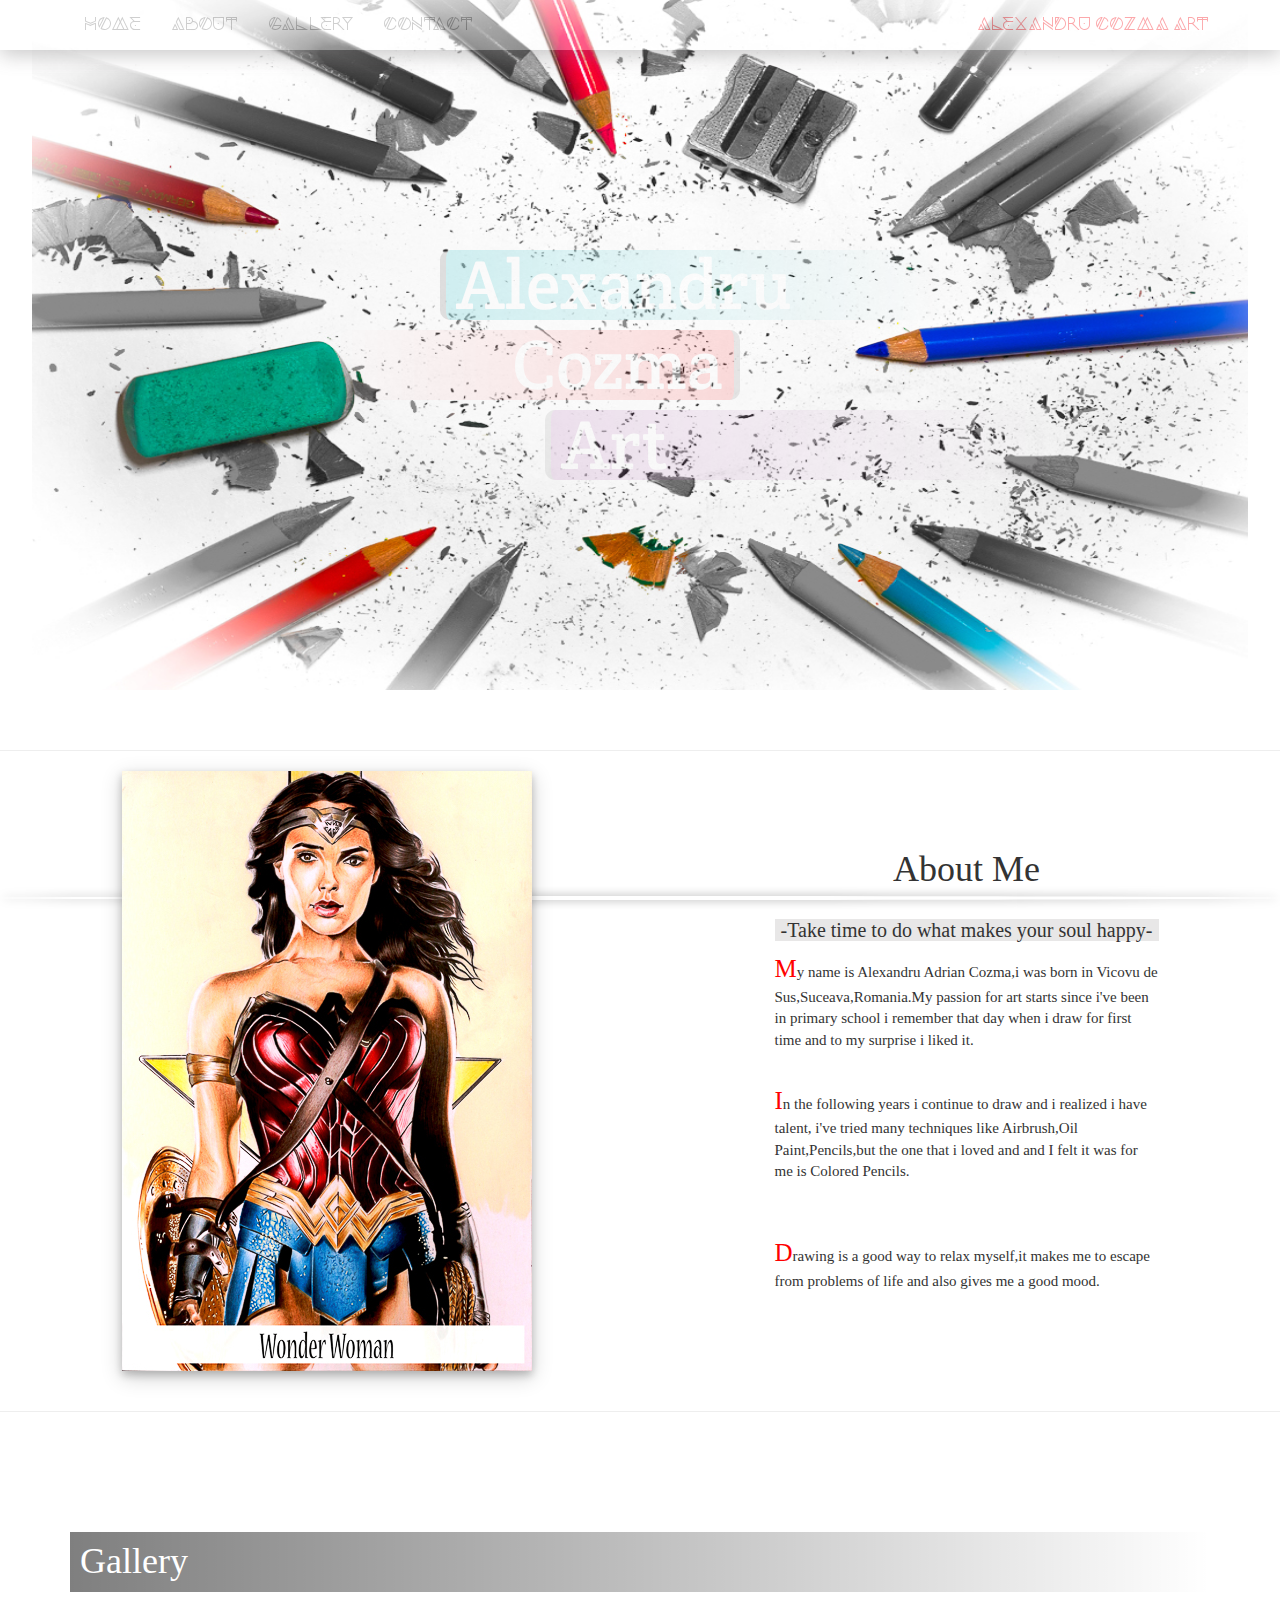
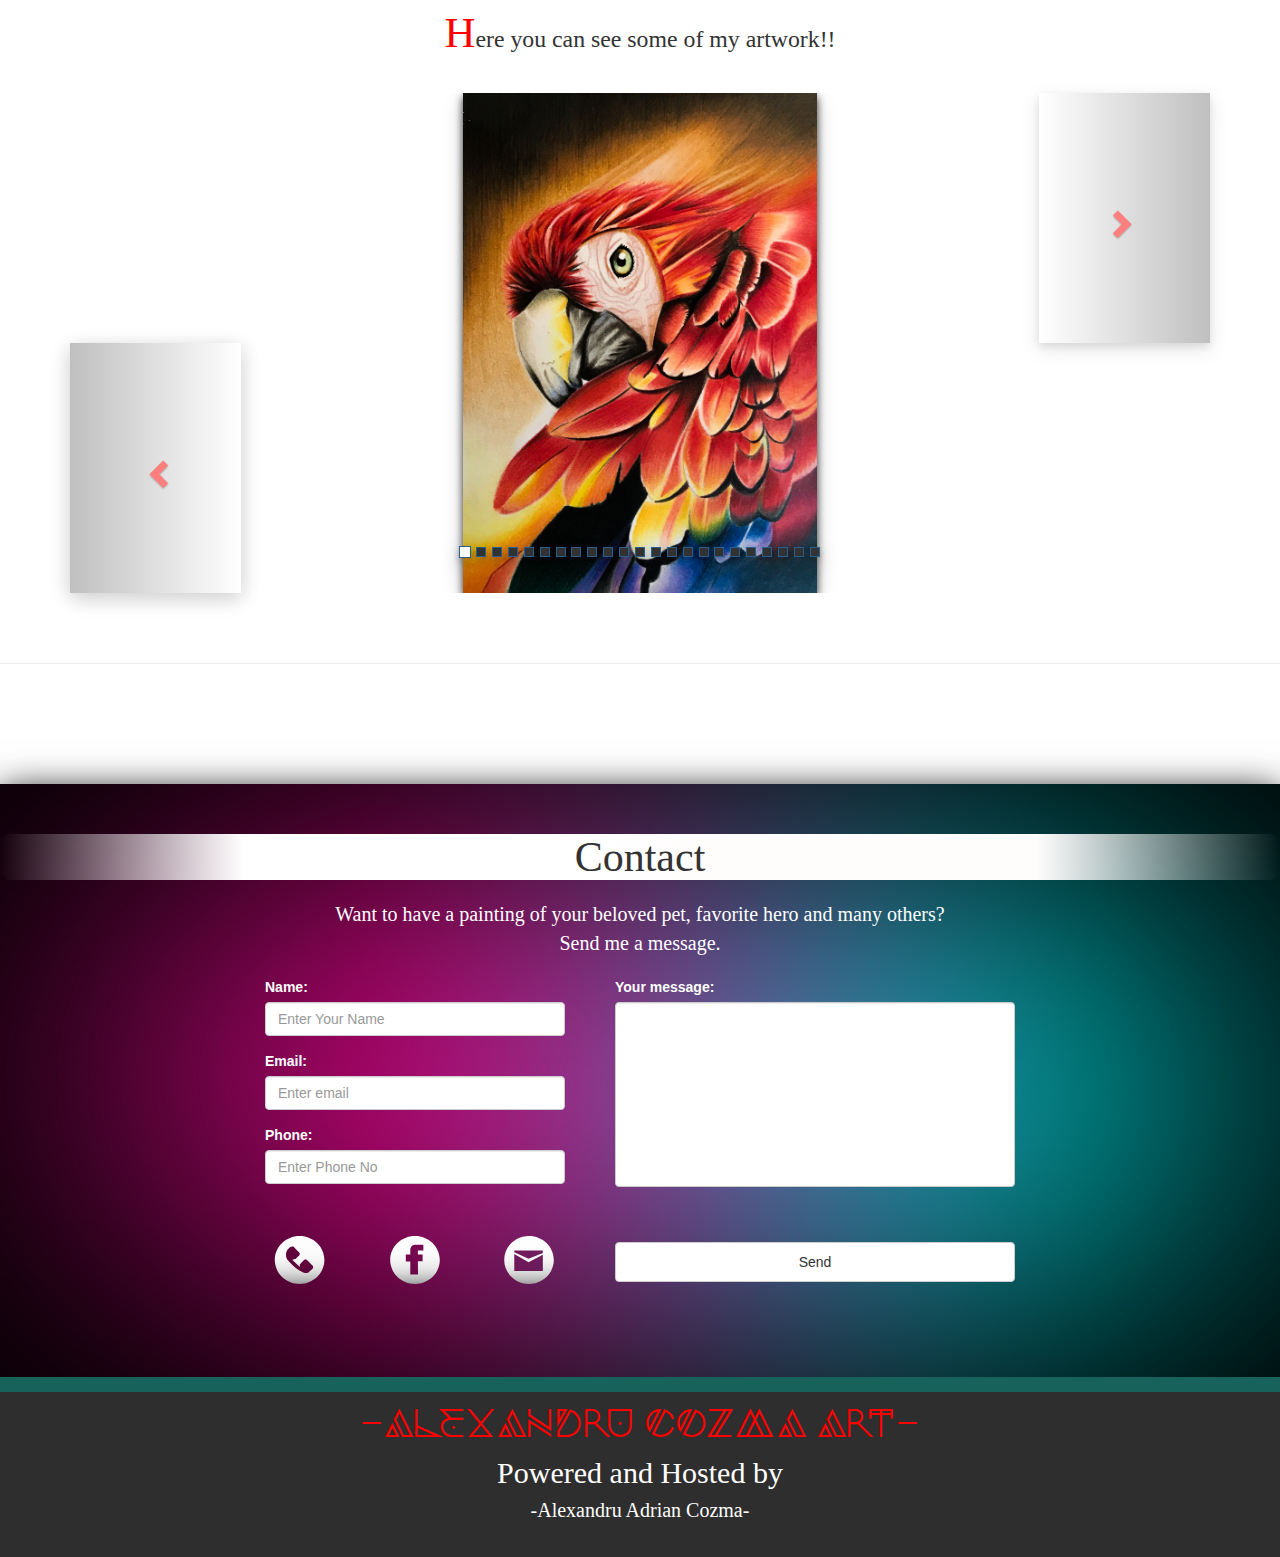
==== index.HTML @ ea476e99 "Initial commit" ====
<!DOCTYPE html>
<html>
<head>
  <meta charset="UTF-8">
  <title>Alexandru Cozma Art</title>
  <meta name="viewport" content="width=device-width, initial-scale=1">
  <link rel='stylesheet' type='text/css' href='bootstrap/bootstrap/css/bootstrap.min.css' />
  <link href="https://fonts.googleapis.com/css?family=Crete+Round|Just+Another+Hand|Raleway|Dancing+Script" rel="stylesheet">
  <link rel="stylesheet" type="text/css" href="mycss.css">
  
</head>
<body>


<div id="navbar">
<nav class="navbar   navbar-default navbar-fixed-top">
		<div class="container">
		  <div class="navbar-header">
		    <button type="button" class="navbar-toggle collapsed" data-toggle="collapse" data-target="#myList">
		    <span class="icon-bar"></span>
		    <span class="icon-bar"></span>
		    <span class="icon-bar"></span>
		    </button>
		    <a class="navbar-brand navbar-right" href="#">Alexandru  Cozma  Art</a>
		  </div> 
		    <ul id="myList" class="nav navbar-nav collapse navbar-collapse ">
				 <li><a href="#home_section">Home</a></li>
			   <li><a href="#about_section">About</a></li>
			   <li><a href="#gallery_section">Gallery</a></li>
			   <li><a href="#contact_section">Contact</a></li>
			  </ul>
		  </div>
</nav>
</div>

 <!-- HOME PAGE -->


<section id="home_section">
	<div id="myName" class="flex-container">
		<div class="article" id="positionLine">
			<p class="textName">Alexandru</p>
		</div>
		<div class="article" id="positionLine1">
			<p class="textName">Cozma</p>
		</div>
		<div class="article" id="positionLine2">
			<p class="textName">Art</p>
		</div>
  </div>
<br>
<br>
<hr>
</section>


<section id="about_section">
<div class="flex-container1">
		<div class="pageContent" id="wonder">
			<img src="imagesPage/wonder21.jpg" alt="Wonder Woman">
		</div>

  <div class="pageContent" id="content">
			<h1 align="center">About Me</h1>
			<h2 align="center" id="takeTime">-Take time to do what makes your soul happy-</h2>
			<p><span>M</span>y name is Alexandru Adrian Cozma,i was born in Vicovu de Sus,Suceava,Romania.My passion for art starts since i've been in primary school i remember that day when i draw for first time and to my surprise i liked it.</p><br>
			<p><span>I</span>n the following years i continue to draw and i realized i have talent, i've tried many techniques like Airbrush,Oil Paint,Pencils,but the one that i loved and 
			and I felt it was for me is Colored Pencils.</p><br><br>
			<p id="textGrey"><span>D</span>rawing is a good way to relax myself,it makes me to escape from problems of life and also gives me a good mood.</p>
		</p>	
</div>	
</div>
</section>
<br>
<hr> 

 <!-- GALLERY(CAROUSEL) -->

<section id="gallery_section">



<div id="gallery" class="container">
	<h1 align="left" id="galleryH">Gallery</h1>
  <p align="right" id="galleryP">Here you can see some of my artwork!!</p>

<div id="myCarousel" class="carousel slide " data-ride="carousel " data-interval="false">
  <!-- Indicators -->
  <ol class="carousel-indicators">
    <li data-target="#myCarousel" data-slide-to="0" class="active"></li>
    <li data-target="#myCarousel" data-slide-to="1"></li>
    <li data-target="#myCarousel" data-slide-to="2"></li>
    <li data-target="#myCarousel" data-slide-to="3"></li>
    <li data-target="#myCarousel" data-slide-to="4"></li>
    <li data-target="#myCarousel" data-slide-to="5"></li>
    <li data-target="#myCarousel" data-slide-to="6"></li>
    <li data-target="#myCarousel" data-slide-to="7"></li>
    <li data-target="#myCarousel" data-slide-to="8"></li>
    <li data-target="#myCarousel" data-slide-to="9"></li>
    <li data-target="#myCarousel" data-slide-to="10"></li>
    <li data-target="#myCarousel" data-slide-to="11"></li>
    <li data-target="#myCarousel" data-slide-to="12"></li>
    <li data-target="#myCarousel" data-slide-to="13"></li>
    <li data-target="#myCarousel" data-slide-to="14"></li>
    <li data-target="#myCarousel" data-slide-to="15"></li>
    <li data-target="#myCarousel" data-slide-to="16"></li>
    <li data-target="#myCarousel" data-slide-to="17"></li>
    <li data-target="#myCarousel" data-slide-to="18"></li>
    <li data-target="#myCarousel" data-slide-to="19"></li>
    <li data-target="#myCarousel" data-slide-to="20"></li>
    <li data-target="#myCarousel" data-slide-to="21"></li>
    <li data-target="#myCarousel" data-slide-to="22"></li>
    
    
   
  </ol>



  <!-- Wrapper for slides -->
  <div class="carousel-inner">
    <div class="item active">
      <img src="gallery/parrot.jpg" alt="Los Angeles" >
    </div>

   
	<div class="item">
      <img src="gallery/flower.jpg" alt="New York" >
    </div>
    <div class="item">
      <img src="gallery/bat.jpg" alt="New York" >
    </div>
    <div class="item">
      <img src="gallery/goku.jpg" alt="New York" >
    </div>
    <div class="item">
      <img src="gallery/fly.jpg" alt="New York" >
    </div>
    <div class="item">
    	<img src="gallery/church.jpg" alt="New York" >
    </div>
     <div class="item">
	      <img src="gallery/thor.jpg" alt="thor" id="thor">
    </div>
    <div class="item">
      <img src="gallery/geta.jpg" alt="New York" id="geta">
    </div>
    <div class="item">
      <img src="gallery/aquaman.jpg" alt="New York" id="aquaman">
    </div>
   <div class="item">
      <img src="gallery/fata1.jpg" alt="New York" id="fata1"> 
    </div>
    <div class="item">
      <img src="gallery/jack.jpg" alt="New York" id="jack" >
    </div>
    <div class="item">
      <img src="gallery/lord.jpg" alt="New York" id="lord" >
    </div>
    <div class="item">
      <img src="gallery/tangled.jpg" alt="New York" id="tangled" >
    </div>
    <div class="item">
      <img src="gallery/mercury.jpg" alt="New York" id="mercury" >
    </div>
     <div class="item">
      <img src="gallery/masina1.jpg" alt="New York" id="masina1">
     </div>
	   <div class="item">
      <img src="gallery/mercedes.jpg" alt="New York" id="mercedes" >
     </div>
    <div class="item">
      <img src="gallery/lambo2.jpg" alt="New York" id="lambo">
    </div>
    <div class="item">
      <img src="gallery/landscape.jpg" alt="New York" id="landscape" >
    </div>
    <div class="item">
      <img src="gallery/light.jpg" alt="New York" id="light" >
    </div>
    <div class="item">
      <img src="gallery/ferrari.jpg" alt="New York" id="ferrari" >
    </div>

    <div class="item">
      <img src="gallery/car2.jpg" alt="New York" id="car2" >
    </div>
    <div class="item">
      <img src="gallery/fata.jpg" alt="New York" id="fata">
    </div>
    <div class="item">
      <img src="gallery/straw.jpg" alt="New York" id="straw" >
    </div>
</div>


  <!-- Left and right controls -->
  <a class="left carousel-control" href="#myCarousel" data-slide="prev">
    <span class="glyphicon glyphicon-chevron-left"></span>
    <span class="sr-only">Previous</span>
  </a>
  <a class="right carousel-control" href="#myCarousel" data-slide="next">
    <span class="glyphicon glyphicon-chevron-right"></span>
    <span class="sr-only">Next</span>
  </a>
</div>
</div>
</section>
<hr>

<!-- CONTACTS FORM -->

<div class="container4" id="contacts">
  <h1 align="center">Contact</h1>
  <p>Want to have a painting of your beloved pet, favorite hero and many others?<br>Send me a message.</p>

  <section id="contact_section">	 
  <form action="/action_page.php">
  	<div class="form-group">
      <label for="Name">Name:</label>
      <input type="name" class="form-control" id="name" placeholder="Enter Your Name" name="name" required>
    </div>
    <div class="form-group">
      <label for="email">Email:</label>
      <input type="email" class="form-control" id="email" placeholder="Enter email" name="email" required>
    </div>
    <div class="form-group">
      <label for="number">Phone:</label>
      <input type="number" class="form-control" id="phone" placeholder="Enter Phone No" name="phone" required>
    </div>
    
    
    <div class="form-group">
      <label for="text">Your message:</label>
      <input type="text" class="form-control" id="text" name="text" required>
    </div>
    <button type="submit" class="btn btn-default" id="submit">Send</button>
    
    <div class="form-group" id="icons">
      <img src="icons/iconTel.svg"  alt="icon" width="110px" height="110px" id="shake1">
      <a href="https://www.facebook.com/cozma.alexandru.754"> <img src="icons/iconF.svg"   alt="icon" width="110px" height="110px" id="shake2"></a>
      <img src="icons/iconemail.svg"   alt="icon" width="110px" height="110px" id="shake3">
    
    </div>
  </form>

  <div id="myModal" class="modal fade" role="dialog">
  <div class="modal-dialog">

    <!-- Modal content-->
    <div class="modal-content">

      <div class="modal-body">
        
      </div>
    </div>

  </div>
</div>
</section>   

</div>

  
 <!-- Footer -->

<footer id="red">

  <h1 class="text">-Alexandru  Cozma  Art-</h1>
  <h2 class="text2"> Powered and Hosted by</h2>
  <h2 class="text3">-Alexandru Adrian Cozma-</h2>
</footer>


</body>





<script type="text/javascript" src="https://ajax.googleapis.com/ajax/libs/jquery/2.1.3/jquery.min.js"></script>
<script src="bootstrap/bootstrap/js/bootstrap.min.js"></script>
<script type="text/javascript" src="my_script.js"></script> 

</html>
---- mycss.css ----
/*...................... NAVBAR .....................*/

.navbar-brand{
	font-size:18px;
	/*font-size:30px; */
	color:black;
	font-family: myFirstFont;
	/*font-family: 'Dancing Script', cursive; */
}

.navbar-default .navbar-brand {
    color: #f50912;
    }

.navbar{ 
	height:50px;
	border:none;
	display:none;
	background-color:white;
	box-shadow:0px 5px 20px #686667;
	
}	


.navbar.is-hidden {
  -webkit-transform: translate(0, -65px);
          transform: translate(0, -65px);
  transition: -webkit-transform 1s;
  transition: transform 1s;
  transition: transform 1s, -webkit-transform 1s;
}
.navbar.is-visible {
  -webkit-transform: translate(0, 0);
          transform: translate(0, 0);
  transition: -webkit-transform 1s;
  transition: transform 1s;
  transition: transform 1s, -webkit-transform 1s;
}


.navbar-default .navbar-nav>li>a,
.navbar-default .navbar-nav>li>a:after,
.navbar-default .navbar-nav>li>a:before {
  transition: all .5s;
}
.navbar-default .navbar-nav>li>a:hover {
  color: #555;
}
	

.navbar-nav{
    font-family: myFirstFont;
    /*font-family: 'Dancing Script', cursive;*/
	text-align:center;
}


.navbar-collapse li a:hover{
 	background-color:black;
 	font-color:white;
}

.navbar-default .navbar-nav>li>a {
  position:relative;
  z-index: 1;
  font-size:18px;
  /*font-size:30px;*/

  
}

.navbar-default .navbar-nav>li>a:hover {
  color:white;
}

.navbar-default .navbar-nav>li>a:after {
  display: block;
  position: absolute;
  top: 0;
  left: 0;
  bottom: 0;
  right: 0;
  margin: auto;
  width: 100%;
  height: 1px;
  content: '.';
  color: transparent;
  background-color:#5a5d5c;
  color:white;
  visibility: none;
  opacity: 0;
  z-index: -1;
}
.navbar-default .navbar-nav>li> a:hover:after {
  opacity: 0.6;
  visibility: visible;
  height: 80%;
}


/*..........................END............. .....................*/


/*....................fIRST PAGE  (HOME).............*/

.article{
	display: flex;
    display:-webkit-flex;
    flex-direction: column;
   -webkit-flex-direction:column;
	display:none;
	height:5em;
	font-height:4px;
	width:100%;
	text-align:center;
	font-family: 'Crete Round', serif;
	-ms-transform: translate(0,-50%); /* IE 9 */
    -webkit-transform: translate(0,-50%); /* Safari */
    transform: translate(0,-50%);  
    background:linear-gradient(to right ,black,transparent);
    position:relative;
    top:275px;
    align-items:center;
    margin-top:10px;
    border-radius:10px;
    
   
}

.flex-container {
  display: flex;
  display:-webkit-flex;
  flex-direction: column;
  -webkit-flex-direction:column;
  height:500px;
  width:90%;
  margin:auto;
  align-items:center;
  background-image: url('imagesPage/cccc1.jpg');
	-o-background-size: 100% 100%, auto;
	-moz-background-size: 100% 100%, auto;
	-webkit-background-size: 100% 100%, auto;
	background-size: 100% 100%, auto;
}

.textName{
	position:relative;
	color:white;
	margin-top:20px;
	font-size: 5em;
	font-weight:lighter;
	margin-left:10px;
	margin-right:10px;
	bottom:35px;
}

/*.........................END..................................*/






/*...................SECOND PAGE   (ABOUT).............*/
.flex-container1{
	display:flex;
	flex-direction:row;
	height:100%;	
}

.pageContent{
	display:flex;
	flex-direction:column;
	margin:auto;
	font-family: "Times New Roman", Times, serif;	
}


#content{
	display:flex;
	justify-content:space-between;
	width:30%;
	position:relative;
	font-size:15px;
	border:none;	
}
	
p{
	font-size:;
}

#takeTime{
	font-size:20px;
	background-color:#e8e7e7;
}

#wonder>img{
	display:flex;
	box-shadow: 0 4px 8px 0 rgba(0, 0, 0, 0.2), 0 6px 20px 0 rgba(0, 0, 0, 0.19);
}

span{
	font-size:25px;
	color:red;
}

#textGrey{
	font-color:#e8e7e7;
}



/*...........................END...........................*/

/*........................GALLERY(THIRD PAGE)............*/


#gallery{
	margin-top:100px;
}

#myCarousel{
	width:100%;
	margin:auto;
	margin-bottom:50px;
}
.carousel-control.left{	
	height:50%;
	margin-top:auto;
	box-shadow: 0 4px 20px 0 rgba(0, 0, 0, 0.2), 0 6px 20px 0 rgba(0, 0, 0, 0.25);
}

.carousel-control.right{
	border:1px black;
	height:50%;
	box-shadow: 0 4px 8px 0 rgba(0, 0, 0, 0.2), 0 6px 20px 0 rgba(0, 0, 0, 0.19);
}

.carousel-inner{
	margin:auto;
	margin-top:30px;
	
}

.item>img{
   
    height: 500px;
    max-height: 500px;
    box-shadow: 0 4px 8px 0 rgba(0, 0, 0, 0.8), 0 6px 20px 0 rgba(0, 0, 0, 0.19);
}

.carousel-inner > .item > img {
    margin-left:auto;
    margin-right:auto;
    margin-top:auto;   
}

.carousel-control{
	background:none;
}

.carousel-indicators li{
	background-color:#333;
	border:1px solid #286090;
	border-radius:0px;
	box-shadow: 0 4px 8px 0 rgba(0, 0, 0, 0.2), 0 6px 20px 0 rgba(0, 0, 0, 0.19);
}

#gallery>p{
	font-size:1.7em;
	text-align:center;
	font-family: "Times New Roman", Times, serif;
}

#gallery>p:first-letter{
	color:red;
	font-size:1.8em;
}

#gallery>h1:after{
  content: "";
  position: absolute;
  left: 0;
  bottom: 0;
  width: 100%;
  height: 4px;
  -webkit-border-radius: 50%;
  border-radius: 50%;
  -webkit-box-shadow: 0 0 10px rgba(0, 0, 0, 0.4);
  -moz-box-shadow: 0 0 10px rgba(0, 0, 0, 0.4);
  box-shadow: 0 0 10px rgba(0, 0, 0, 0.4);
  z-index: -1;
}
    
.modal-img,.model-vid{
  width:100%;
  position:relative;
  
}

.modal-body{
  padding:0px;
}

.modal-content{
	font-size:2em;
	text-align:center;
	position:relative;
	top:300px;
}

#galleryH{
	color:white;
	background-image: -webkit-linear-gradient(left,rgba(0,0,0,.5) 0,rgba(0,0,0,.0001) 100%);
    background-image: -o-linear-gradient(left,rgba(0,0,0,.5) 0,rgba(0,0,0,.0001) 100%);
    background-image: -webkit-gradient(linear,left top,right top,from(rgba(0,0,0,.5)),to(rgba(0,0,0,.0001)));
    background-image: linear-gradient(to right,rgba(0,0,0,.5) 0,rgba(0,0,0,.0001) 100%);
    padding:10px;
    font-family: "Times New Roman", Times, serif;
}

/*............................END.....................................*/

/*............................FOURTHPAGE.(CONTACT)....................*/



.container4{
	padding-left:0px;
	padding-right:0px;
	-webkit-box-shadow: #000 0 7px 35px 0;
	-moz-box-shadow: #000 0 7px 35px 0;
	box-shadow: #000 0 7px 35px 0;
}

#icons{
	margin:auto;
}

.modal{ 
  font-size:10px;
}


#shake1:hover{
    /* Start the shake animation and make the animation last for 0.5 seconds */
    animation: shake 0.5s; 
    /* When the animation is finished, start again */
    animation-iteration-count: infinite; 
}

@keyframes shake {
    0% { transform: translate(1px, 1px) rotate(0deg); }
    10% { transform: translate(-1px, -2px) rotate(-1deg); }
    20% { transform: translate(-3px, 0px) rotate(1deg); }
    30% { transform: translate(3px, 2px) rotate(0deg); }
    40% { transform: translate(1px, -1px) rotate(1deg); }
    50% { transform: translate(-1px, 2px) rotate(-1deg); }
    60% { transform: translate(-3px, 1px) rotate(0deg); }
    70% { transform: translate(3px, 1px) rotate(-1deg); }
    80% { transform: translate(-1px, -1px) rotate(1deg); }
    90% { transform: translate(1px, 2px) rotate(0deg); }
    100% { transform: translate(1px, -2px) rotate(-1deg); }
}


#shake2:hover{
	
    /* Start the shake animation and make the animation last for 0.5 seconds */
    animation: shake 0.5s; 
    /* When the animation is finished, start again */
    animation-iteration-count: infinite; 
}

@keyframes shake {
    0% { transform: translate(1px, 1px) rotate(0deg); }
    10% { transform: translate(-1px, -2px) rotate(-1deg); }
    20% { transform: translate(-3px, 0px) rotate(1deg); }
    30% { transform: translate(3px, 2px) rotate(0deg); }
    40% { transform: translate(1px, -1px) rotate(1deg); }
    50% { transform: translate(-1px, 2px) rotate(-1deg); }
    60% { transform: translate(-3px, 1px) rotate(0deg); }
    70% { transform: translate(3px, 1px) rotate(-1deg); }
    80% { transform: translate(-1px, -1px) rotate(1deg); }
    90% { transform: translate(1px, 2px) rotate(0deg); }
    100% { transform: translate(1px, -2px) rotate(-1deg); }
}


#shake3:hover{
	
    /* Start the shake animation and make the animation last for 0.5 seconds */
    animation: shake 0.5s; 
    /* When the animation is finished, start again */
    animation-iteration-count: infinite; 
}

@keyframes shake {
    0% { transform: translate(1px, 1px) rotate(0deg); }
    10% { transform: translate(-1px, -2px) rotate(-1deg); }
    20% { transform: translate(-3px, 0px) rotate(1deg); }
    30% { transform: translate(3px, 2px) rotate(0deg); }
    40% { transform: translate(1px, -1px) rotate(1deg); }
    50% { transform: translate(-1px, 2px) rotate(-1deg); }
    60% { transform: translate(-3px, 1px) rotate(0deg); }
    70% { transform: translate(3px, 1px) rotate(-1deg); }
    80% { transform: translate(-1px, -1px) rotate(1deg); }
    90% { transform: translate(1px, 2px) rotate(0deg); }
    100% { transform: translate(1px, -2px) rotate(-1deg); }
}







#contacts{
	display:flex;
	flex-direction:column;
	width:100%;
	position:relative;
	top:100px;
	background-image: url('imagesPage/img12.jpg');
	 -o-background-size: 100% 100%, auto;
	-moz-background-size: 100% 100%, auto;
	-webkit-background-size: 100% 100%, auto;
	background-size: 100% 100%, auto;
	margin:auto;
	 
}

form{
	
	margin-left:auto;
	margin-right:auto;
	display:flex;
	margin-top:20px;
	width:800px;
	flex-direction:column;
	flex-wrap:wrap;
}

#text{
	height:185px;
	width:400px;
	margin-left:auto;
	margin-right:auto;	
}

#name{
	width:300px;

}
#phone{
	width:300px;
	
}
#email{
	width:300px;
}

.btn-default{
	margin-left:auto;
	margin-right:auto;
	position:relative;
	top:40px;
	width:400px;
	height:40px;
}

.btn-default:hover{
	background-color:#a9f5b0;
}

.form-group{
	color:white;
	margin-left:auto;
	margin-right:auto;
}

#contacts>h1{
	
	font-family: "Times New Roman", Times, serif;
	background: -moz-linear-gradient(left, rgba(255,255,255,0) 0%, rgba(255,255,255,0.8) 15%, rgba(255,255,255,1) 19%, rgba(255,255,255,1) 47%, rgba(255,252,252,1) 54%, rgba(255,252,252,1) 81%, rgba(255,252,252,0.8) 85%, rgba(255,252,252,0) 100%); /* FF3.6-15 */
    background: -webkit-linear-gradient(left, rgba(255,255,255,0) 0%,rgba(255,255,255,0.8) 15%,rgba(255,255,255,1) 19%,rgba(255,255,255,1) 47%,rgba(255,252,252,1) 54%,rgba(255,252,252,1) 81%,rgba(255,252,252,0.8) 85%,rgba(255,252,252,0) 100%); /* Chrome10-25,Safari5.1-6 */
    background: linear-gradient(to right, rgba(255,255,255,0) 0%,rgba(255,255,255,0.8) 15%,rgba(255,255,255,1) 19%,rgba(255,255,255,1) 47%,rgba(255,252,252,1) 54%,rgba(255,252,252,1) 81%,rgba(255,252,252,0.8) 85%,rgba(255,252,252,0) 100%); /* W3C, IE10+, FF16+, Chrome26+, Opera12+, Safari7+ */
	width:100%;
	font-size:3em;
	margin-top:50px;
	border-radius:10px;
}

#contacts>p{
	font-family: "Times New Roman", Times, serif;
	margin:auto;
	margin-top:10px;
	color:white;
	text-align:center;
	font-size:20px;

}



/*..................FOOTER...............*/




#red{ 
  border-top: solid #17635c;
  border-width: 15px;
  background: #2E2E2E; 
  position:relative; 
  top:100px;
  height:100%;
  
  width:100%; 
  height:180px; 
}

.text {
  color: red;
  font-family: myFirstFont;
  font-size: 40px;
  text-align: center;
  margin-top: 10px;
}

.text2 {
  color: white;
  font-family: Lato;
  font-size: 30px;
  text-align: center;
  margin-top: 0px;
}

.text3 {
  color: white;
  font-family: Lato;
  font-size: 20px;
  text-align: center;
  margin-top: 0px;
  float: center;
}

#page-footer {
  display: none !important;
}


/*.................................END.................../*












/*............MEDIA QUERIES (NAVBAR).............*/

@media (min-width: 768px){
.navbar-header {
    float: right;
}
}

@media screen and (max-width:767px) {
.navbar-collapse li a{
 	margin:0px;
 	border-left:5px solid black;

}

.navbar-default .navbar-nav>li>a{
	color:black;
	font-size:20px;
	background-color:white;
    font-size:18px;
    margin-top:5px;
}

.navbar-default .navbar-nav>li> a:hover:after {
  opacity: 1;
  visibility: visible;
  height: 100%;
}
}
@media (min-width: 768px){
.navbar-nav {
    font-size:15px;
}
}


/*...........END.............*/





/*........................MEDIA QUERIES (FIRST PAGE)...............*/


@media screen and (min-width:700px) {
.flex-container {
   display: flex;
   display:-webkit-flex;
   flex-direction: column;
   -webkit-flex-direction:column;
   height:690px;
   width:95%;
   margin:auto; 
}
}


@media screen and (min-width:767px) {
#positionLine{
	position:relative;
	left:50px;
	border-left:6px solid #5e5c5c;
	width:500px;
	background:linear-gradient(to right, #0abbc6,transparent);
	text-align:left;
}

#positionLine1{
	position:relative;
	right:100px;
	text-align:right;
	background:linear-gradient(to left,red,transparent);
	border-right:6px solid #5e5c5c;
	width:400px;	
}

#positionLine2{
	position:relative;
	left:155px;
	border-left:6px solid #5e5c5c;
	width:500px;
	background:linear-gradient(to right ,purple,transparent);
	text-align:left;
}
}

/*........................END...........................*/







/*....................MEDIA QUERIES (SECOND PAGE ABOUT).........*/
  
@media screen and (max-width:682px){
#content{
    display:flex;
    flex-direction:column;
    padding-right:10px;
    padding-left:10px;
    width:100%;   
}

.flex-container1{
    display:flex;
    flex-direction:column;
    text-align:justify;
}

.pageContent{
    margin-left:0px;
    display:flex;
    align-items:center;
}

#wonder{
    display:flex;
    margin-left:0px;
    margin-right:0px;
    align-items:center;
}
}
   

/*.........................END..............................*/




/*.......................MEDIA QUERIES (FOURTH PAGE)...........*/




@media screen and (max-width:820px){

form{
	display:flex;
	flex-direction:column;
	flex-wrap:nowrap;
	width:auto;
	margin-left:auto;
	margin-right:auto;
	margin-top:20px;
	margin-bottom:10px;
}

#text{
	width:300px;
	height:100px;	
}

#submit{
	width:300px;
	height:40px;
	position:relative;
	top:10px;
}

#contacts>h1{
	margin-top:10px;
}

#contacts>p{
	margin-top:10px;
	margin-bottom:10px;
}
}


@media screen and (min-width:820px){
	#icons{
	position:relative;
	right:400px;
	bottom:50px;	
}

form{
	height:400px;
}
}


/*.............................END.......................*/



@font-face {
    font-family: myFirstFont;
    src: url(nordic.ttf);
}
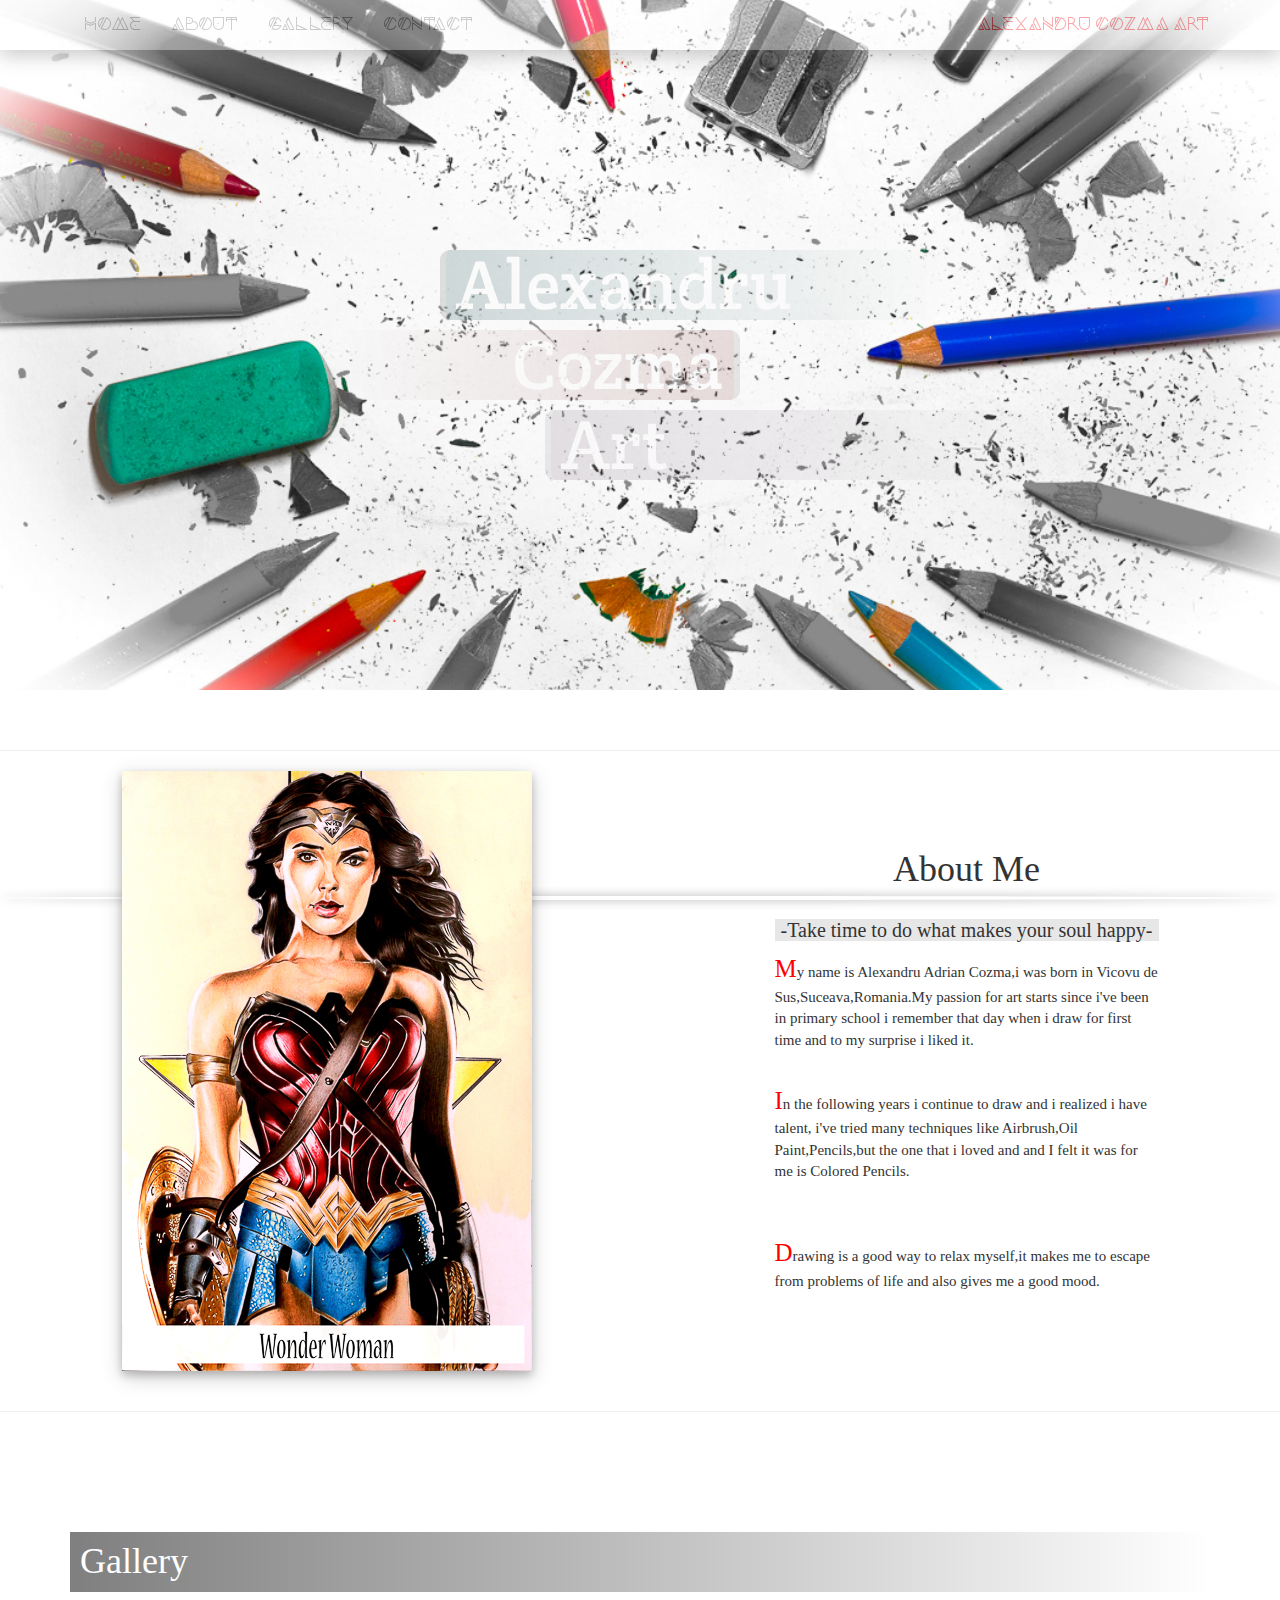
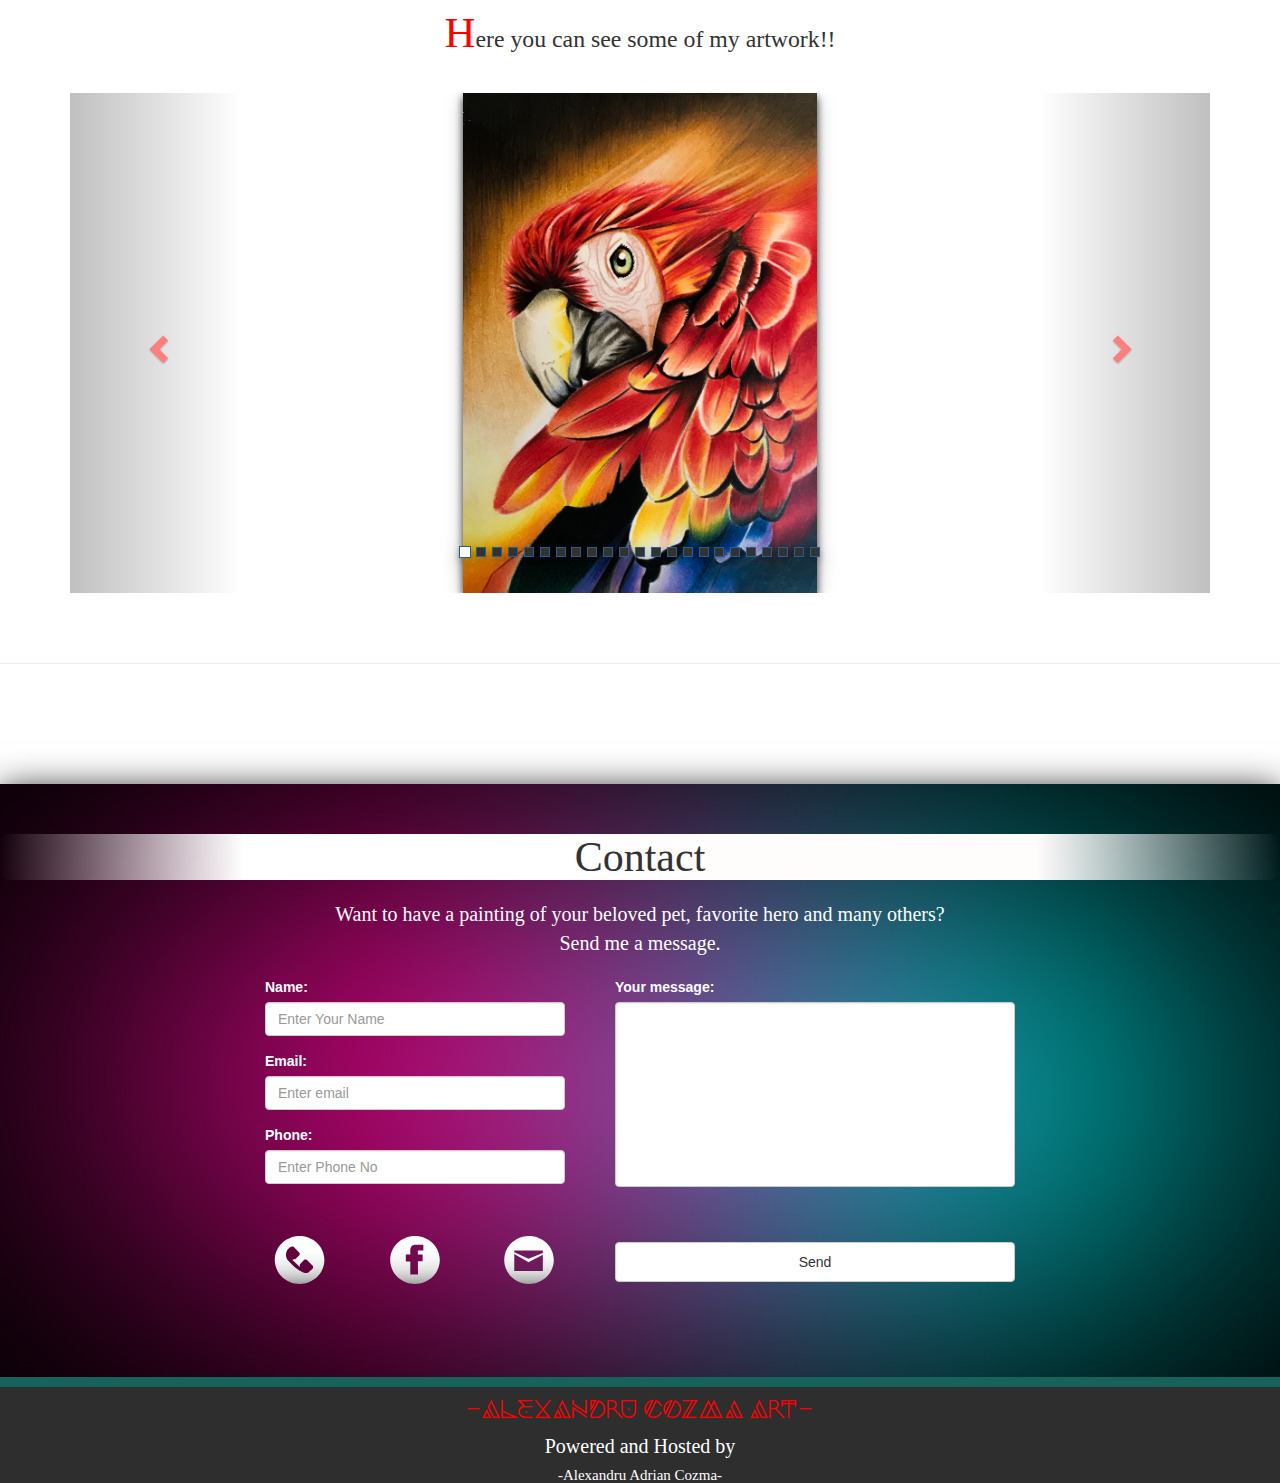
==== commit 5c8e8bda: "media queries" ====
--- a/index.HTML
+++ b/index.HTML
@@ -21,7 +21,7 @@
 		    <span class="icon-bar"></span>
 		    <span class="icon-bar"></span>
 		    </button>
-		    <a class="navbar-brand navbar-right" href="#">Alexandru  Cozma  Art</a>
+		    <a class="navbar-brand navbar-right"  href="#">Alexandru  Cozma  Art</a>
 		  </div> 
 		    <ul id="myList" class="nav navbar-nav collapse navbar-collapse ">
 				 <li><a href="#home_section">Home</a></li>
@@ -195,14 +195,14 @@
 
 
   <!-- Left and right controls -->
-  <a class="left carousel-control" href="#myCarousel" data-slide="prev">
+  <div class="left carousel-control" href="#myCarousel" data-slide="prev">
     <span class="glyphicon glyphicon-chevron-left"></span>
     <span class="sr-only">Previous</span>
-  </a>
-  <a class="right carousel-control" href="#myCarousel" data-slide="next">
+  </div>
+  <div class="right carousel-control" href="#myCarousel" data-slide="next">
     <span class="glyphicon glyphicon-chevron-right"></span>
     <span class="sr-only">Next</span>
-  </a>
+  </div>
 </div>
 </div>
 </section>
@@ -237,9 +237,9 @@
     <button type="submit" class="btn btn-default" id="submit">Send</button>
     
     <div class="form-group" id="icons">
-      <img src="icons/iconTel.svg"  alt="icon" width="110px" height="110px" id="shake1">
-      <a href="https://www.facebook.com/cozma.alexandru.754"> <img src="icons/iconF.svg"   alt="icon" width="110px" height="110px" id="shake2"></a>
-      <img src="icons/iconemail.svg"   alt="icon" width="110px" height="110px" id="shake3">
+      <img src="icons/iconTel.svg"  alt="icon"  id="shake1" class="icons_img">
+      <a href="https://www.facebook.com/cozma.alexandru.754"> <img src="icons/iconF.svg"   alt="icon"  id="shake2" class="icons_img"></a>
+      <img src="icons/iconemail.svg"   alt="icon"  id="shake3" class="icons_img">
     
     </div>
   </form>
@@ -264,7 +264,7 @@
   
  <!-- Footer -->
 
-<footer id="red">
+<footer id="footer">
 
   <h1 class="text">-Alexandru  Cozma  Art-</h1>
   <h2 class="text2"> Powered and Hosted by</h2>
--- a/mycss.css
+++ b/mycss.css
@@ -133,14 +133,12 @@
   flex-direction: column;
   -webkit-flex-direction:column;
   height:500px;
-  width:90%;
+
   margin:auto;
   align-items:center;
   background-image: url('imagesPage/cccc1.jpg');
-	-o-background-size: 100% 100%, auto;
-	-moz-background-size: 100% 100%, auto;
-	-webkit-background-size: 100% 100%, auto;
-	background-size: 100% 100%, auto;
+    background-size: cover;
+    background-position:center;
 }
 
 .textName{
@@ -185,9 +183,7 @@
 	border:none;	
 }
 	
-p{
-	font-size:;
-}
+
 
 #takeTime{
 	font-size:20px;
@@ -197,6 +193,7 @@
 #wonder>img{
 	display:flex;
 	box-shadow: 0 4px 8px 0 rgba(0, 0, 0, 0.2), 0 6px 20px 0 rgba(0, 0, 0, 0.19);
+
 }
 
 span{
@@ -224,17 +221,9 @@
 	margin:auto;
 	margin-bottom:50px;
 }
-.carousel-control.left{	
-	height:50%;
-	margin-top:auto;
-	box-shadow: 0 4px 20px 0 rgba(0, 0, 0, 0.2), 0 6px 20px 0 rgba(0, 0, 0, 0.25);
-}
-
-.carousel-control.right{
-	border:1px black;
-	height:50%;
-	box-shadow: 0 4px 8px 0 rgba(0, 0, 0, 0.2), 0 6px 20px 0 rgba(0, 0, 0, 0.19);
-}
+
+
+
 
 .carousel-inner{
 	margin:auto;
@@ -324,6 +313,21 @@
 /*............................FOURTHPAGE.(CONTACT)....................*/
 
 
+.icons_img{
+    width:110px;
+    height:100px;
+}
+@media screen and (max-width:365px){
+    .icons_img{
+        width:80px;
+        height:80px;
+        display:block;
+
+    }
+    .modal-body{
+        font-size:5vw;
+    }
+}
 
 .container4{
 	padding-left:0px;
@@ -445,7 +449,7 @@
 	height:185px;
 	width:400px;
 	margin-left:auto;
-	margin-right:auto;	
+	margin-right:auto;
 }
 
 #name{
@@ -454,7 +458,7 @@
 }
 #phone{
 	width:300px;
-	
+
 }
 #email{
 	width:300px;
@@ -504,45 +508,40 @@
 
 
 /*..................FOOTER...............*/
-
-
-
-
-#red{ 
+#footer{
   border-top: solid #17635c;
-  border-width: 15px;
+  border-width: 10px;
   background: #2E2E2E; 
   position:relative; 
   top:100px;
   height:100%;
-  
   width:100%; 
-  height:180px; 
+
 }
 
 .text {
   color: red;
   font-family: myFirstFont;
-  font-size: 40px;
+  font-size: 25px;
   text-align: center;
   margin-top: 10px;
 }
 
 .text2 {
-  color: white;
-  font-family: Lato;
-  font-size: 30px;
-  text-align: center;
-  margin-top: 0px;
-}
-
-.text3 {
   color: white;
   font-family: Lato;
   font-size: 20px;
   text-align: center;
   margin-top: 0px;
-  float: center;
+}
+
+.text3 {
+  color: white;
+  font-family: Lato;
+  font-size: 15px;
+  text-align: center;
+  margin-top: 0px;
+
 }
 
 #page-footer {
@@ -596,6 +595,18 @@
 .navbar-nav {
     font-size:15px;
 }
+}
+@media (max-width: 348px){
+    .navbar-brand{
+        font-size:12px;
+    }
+
+}
+@media (max-width: 269px){
+    .navbar-brand{
+        display:none;
+    }
+
 }
 
 
@@ -615,7 +626,7 @@
    flex-direction: column;
    -webkit-flex-direction:column;
    height:690px;
-   width:95%;
+
    margin:auto; 
 }
 }
@@ -627,7 +638,7 @@
 	left:50px;
 	border-left:6px solid #5e5c5c;
 	width:500px;
-	background:linear-gradient(to right, #0abbc6,transparent);
+	background:linear-gradient(to right, #093e42,transparent);
 	text-align:left;
 }
 
@@ -635,7 +646,7 @@
 	position:relative;
 	right:100px;
 	text-align:right;
-	background:linear-gradient(to left,red,transparent);
+	background:linear-gradient(to left,#650808,transparent);
 	border-right:6px solid #5e5c5c;
 	width:400px;	
 }
@@ -645,9 +656,22 @@
 	left:155px;
 	border-left:6px solid #5e5c5c;
 	width:500px;
-	background:linear-gradient(to right ,purple,transparent);
+	background:linear-gradient(to right ,#250425,transparent);
 	text-align:left;
 }
+}
+@media screen and (max-width:370px){
+    .textName{
+        font-size:3em;
+        position:relative;
+        bottom:15px;
+    }
+}
+@media screen and (max-width:236px){
+    .textName{
+        font-size:15vw;
+        bottom:8px;
+    }
 }
 
 /*........................END...........................*/
@@ -688,9 +712,23 @@
     align-items:center;
 }
 }
+@media screen and (max-width:461px){
+    #wonder>img{
+        width:90%;
+
+    }
+}
    
 
 /*.........................END..............................*/
+
+/*.............media queries gallery.........*/
+
+ @media screen and (max-width:376px){
+     .carousel-indicators{
+         display:none;
+     }
+ }
 
 
 
@@ -715,7 +753,7 @@
 
 #text{
 	width:300px;
-	height:100px;	
+	height:100px;
 }
 
 #submit{
@@ -747,7 +785,45 @@
 	height:400px;
 }
 }
-
+@media screen and (max-width:362px){
+    #name{
+        width:100%;
+    }
+    #email{
+        width:100%
+    }
+    #phone{
+        width:100%;
+
+    }
+    #text{
+        width:100%;
+    }
+    #submit{
+        width:70%;
+
+    }
+    .form-group{
+        margin-left:10px;
+        margin-right:10px;
+    }
+
+}
+
+
+
+/*.....Footer media queries........*/
+@media screen and (max-width:320px){
+    .text{
+        font-size:20px;
+    }
+    .text2{
+        font-size:15px;
+    }
+    .text3{
+        font-size:10px;
+    }
+}
 
 /*.............................END.......................*/
 
@@ -760,3 +836,4 @@
 
 
 
+
